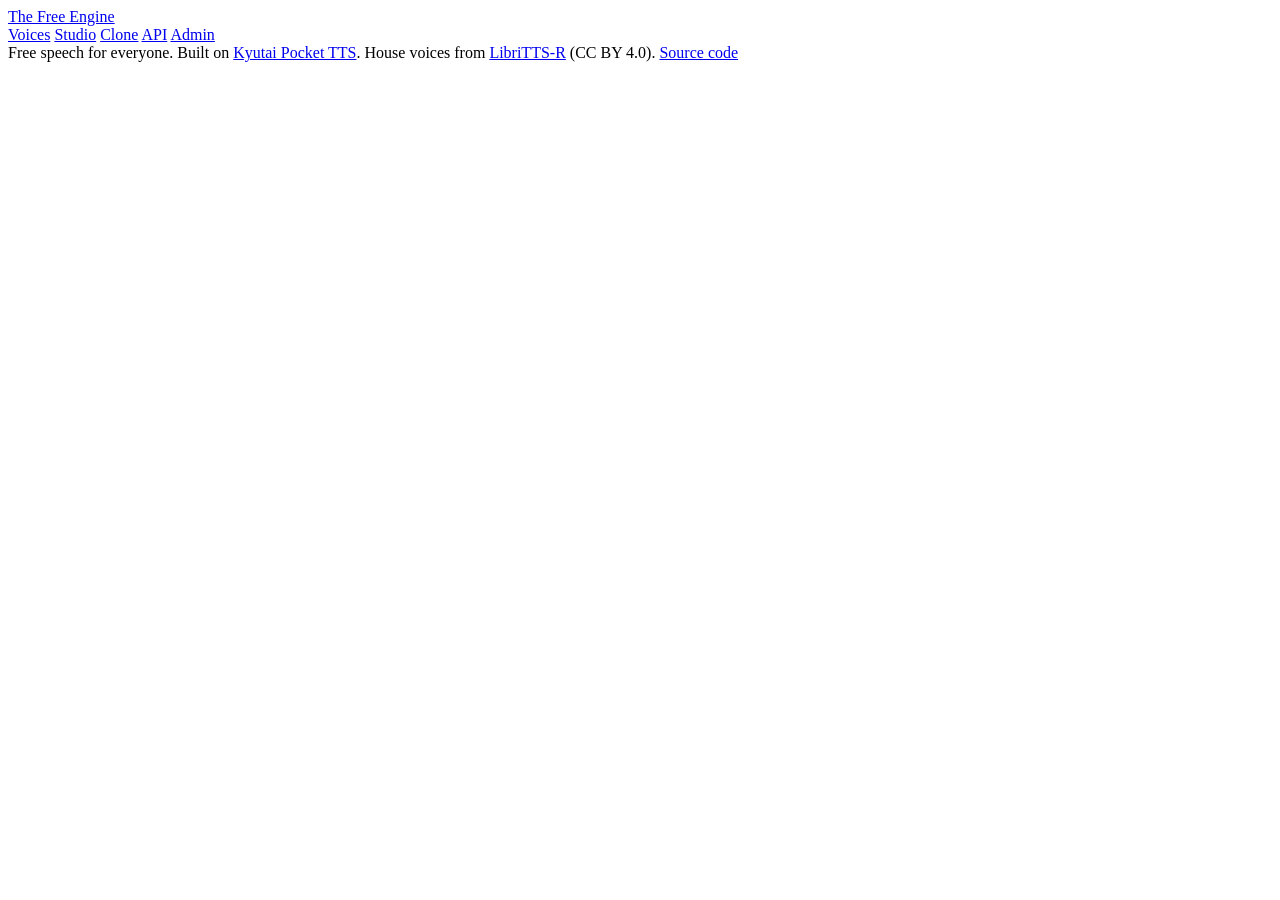
==== web/index.html @ 6ec52f48 "Accounts, email verification, API keys, clone queue, admin; new web app; deploy to freeengine.thinke" ====
<!doctype html>
<html lang="en">
<head>
<meta charset="utf-8">
<meta name="viewport" content="width=device-width, initial-scale=1, viewport-fit=cover">
<title>The Free Engine · Free text-to-speech & voice cloning API</title>
<meta name="description" content="60 natural voices, free voice cloning and a free text-to-speech API. Sign up, get a key, make speech.">
<meta name="theme-color" content="#0a0a12">
<link rel="icon" href="/favicon.svg" type="image/svg+xml">
<link rel="stylesheet" href="/app.css">
</head>
<body>
<div class="bg" aria-hidden="true"><i></i><i></i><i></i></div>
<header class="top">
  <a class="logo" href="#/"><span class="mark" aria-hidden="true"><b></b><b></b><b></b><b></b></span>The Free Engine</a>
  <nav id="nav">
    <a href="#/" data-r="home">Voices</a>
    <a href="#/studio" data-r="studio">Studio</a>
    <a href="#/clone" data-r="clone">Clone</a>
    <a href="#/docs" data-r="docs">API</a>
    <a href="#/admin" data-r="admin" class="hide" id="nav-admin">Admin</a>
  </nav>
  <div class="who" id="who"></div>
</header>
<main id="view" tabindex="-1"></main>
<footer class="foot">
  <span>Free speech for everyone. Built on <a href="https://github.com/kyutai-labs/pocket-tts" rel="noopener">Kyutai Pocket TTS</a>.
  House voices from <a href="https://www.openslr.org/141/" rel="noopener">LibriTTS-R</a> (CC BY 4.0).</span>
  <a href="https://github.com/Thinkelution/TheFreeEngine" rel="noopener">Source code</a>
</footer>

<div class="player" id="player" hidden>
  <button class="pbtn" id="p-play" aria-label="Play or pause"><svg viewBox="0 0 24 24"><path class="i-play" d="M8 5v14l11-7z"/><path class="i-pause" d="M7 5h4v14H7zM13 5h4v14h-4z"/></svg></button>
  <div class="pinfo"><b id="p-title">-</b><small id="p-sub"></small></div>
  <canvas id="p-wave" height="44" aria-label="Waveform, click to seek"></canvas>
  <span class="ptime" id="p-time">0:00</span>
  <a class="pbtn ghost" id="p-dl" aria-label="Download" download><svg viewBox="0 0 24 24"><path d="M12 3v11m0 0l-4-4m4 4l4-4M5 19h14" fill="none" stroke="currentColor" stroke-width="2" stroke-linecap="round"/></svg></a>
  <button class="pbtn ghost" id="p-close" aria-label="Close player"><svg viewBox="0 0 24 24"><path d="M6 6l12 12M18 6L6 18" stroke="currentColor" stroke-width="2" stroke-linecap="round"/></svg></button>
</div>
<div class="toasts" id="toasts" aria-live="polite"></div>
<script src="/app.js" defer></script>
</body>
</html>
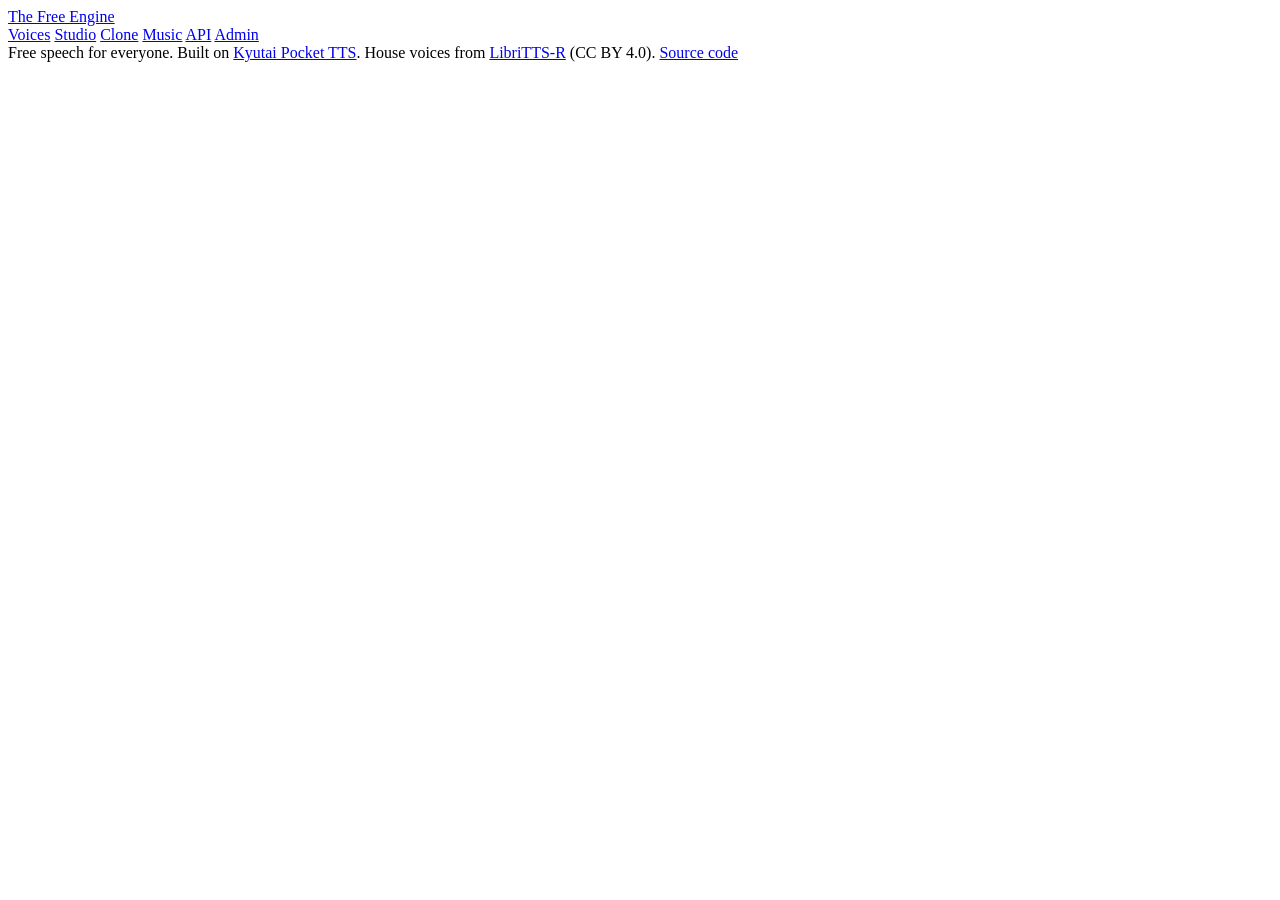
==== commit e74924d5: "1 clone per account, Premium coming soon, music queue (Stable Audio 3 Small), thefreeengine.site, fo" ====
--- a/web/index.html
+++ b/web/index.html
@@ -17,6 +17,7 @@
     <a href="#/" data-r="home">Voices</a>
     <a href="#/studio" data-r="studio">Studio</a>
     <a href="#/clone" data-r="clone">Clone</a>
+    <a href="#/music" data-r="music">Music</a>
     <a href="#/docs" data-r="docs">API</a>
     <a href="#/admin" data-r="admin" class="hide" id="nav-admin">Admin</a>
   </nav>
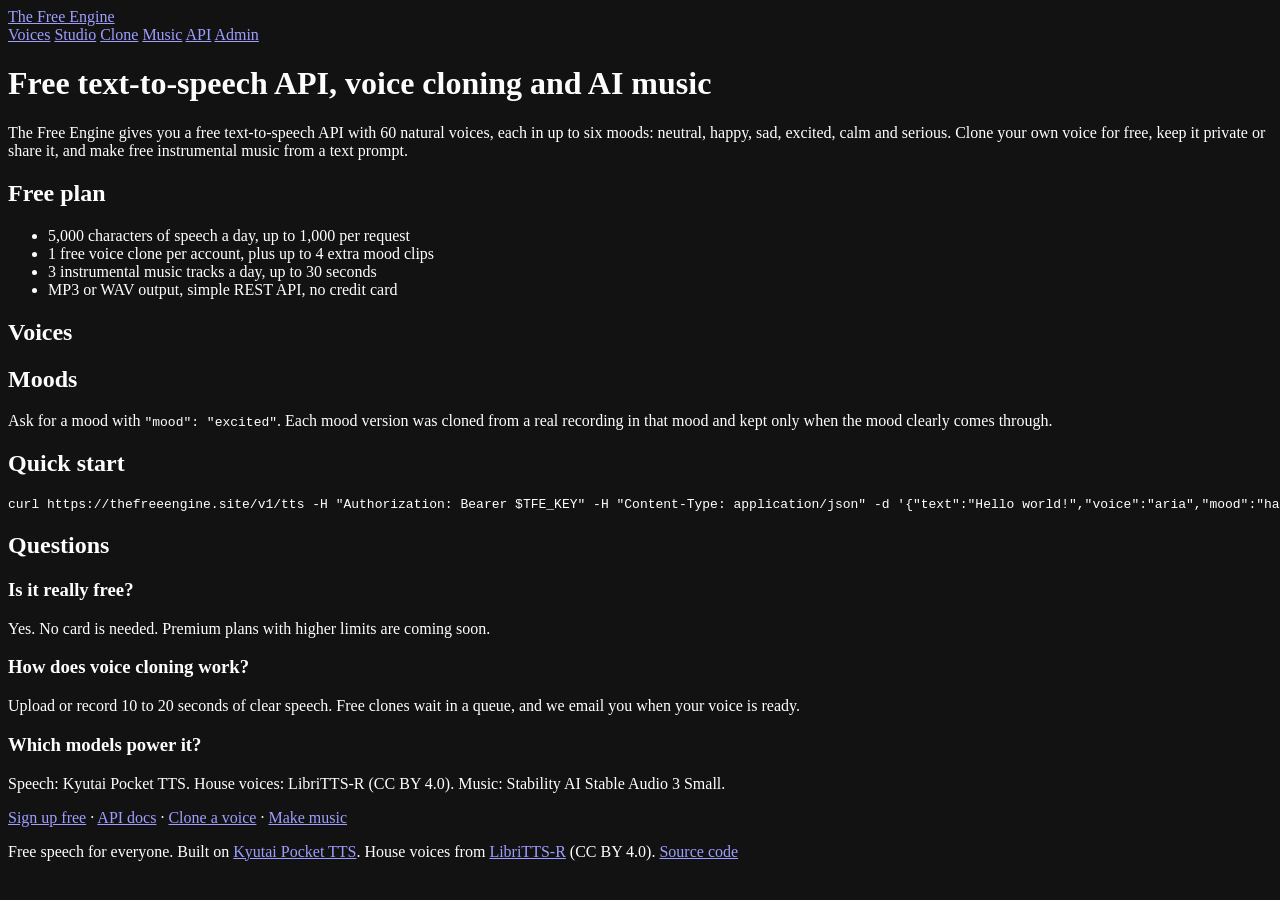
==== commit cab99097: "SEO: meta tags, Open Graph image, JSON-LD, crawlable content, sitemap, robots, www redirect" ====
--- a/web/index.html
+++ b/web/index.html
@@ -3,11 +3,48 @@
 <head>
 <meta charset="utf-8">
 <meta name="viewport" content="width=device-width, initial-scale=1, viewport-fit=cover">
-<title>The Free Engine · Free text-to-speech & voice cloning API</title>
-<meta name="description" content="60 natural voices, free voice cloning and a free text-to-speech API. Sign up, get a key, make speech.">
+<title>Free Text-to-Speech API, Voice Cloning & AI Music | The Free Engine</title>
+<meta name="description" content="Free text-to-speech API with 60 natural voices in 6 moods (happy, sad, excited, calm, serious), free voice cloning and free AI music. Built on open models. No credit card.">
+<meta name="keywords" content="free text to speech, free TTS API, voice cloning free, AI voice generator, emotional TTS, text to speech moods, AI music generator free, open source TTS">
+<meta name="robots" content="index, follow, max-image-preview:large">
+<link rel="canonical" href="https://thefreeengine.site/">
 <meta name="theme-color" content="#0a0a12">
+<meta name="color-scheme" content="dark">
+<meta name="application-name" content="The Free Engine">
+<meta property="og:type" content="website">
+<meta property="og:site_name" content="The Free Engine">
+<meta property="og:url" content="https://thefreeengine.site/">
+<meta property="og:title" content="The Free Engine · Free TTS, voice cloning & music API">
+<meta property="og:description" content="60 natural voices in 6 moods, free voice cloning and free AI music. Sign up, get a key, make speech.">
+<meta property="og:image" content="https://thefreeengine.site/og.png">
+<meta property="og:image:width" content="1200">
+<meta property="og:image:height" content="630">
+<meta property="og:image:alt" content="The Free Engine: free text-to-speech, voice cloning and music API">
+<meta name="twitter:card" content="summary_large_image">
+<meta name="twitter:title" content="The Free Engine · Free TTS, voice cloning & music API">
+<meta name="twitter:description" content="60 natural voices in 6 moods, free voice cloning and free AI music.">
+<meta name="twitter:image" content="https://thefreeengine.site/og.png">
 <link rel="icon" href="/favicon.svg" type="image/svg+xml">
+<link rel="apple-touch-icon" href="/og.png">
+<link rel="sitemap" type="application/xml" href="/sitemap.xml">
 <link rel="stylesheet" href="/app.css">
+<script type="application/ld+json">
+{"@context":"https://schema.org","@graph":[
+ {"@type":"Organization","@id":"https://thefreeengine.site/#org","name":"The Free Engine","url":"https://thefreeengine.site/","logo":"https://thefreeengine.site/og.png","sameAs":["https://github.com/Thinkelution/TheFreeEngine"]},
+ {"@type":"WebSite","@id":"https://thefreeengine.site/#site","url":"https://thefreeengine.site/","name":"The Free Engine","publisher":{"@id":"https://thefreeengine.site/#org"},"inLanguage":"en"},
+ {"@type":"WebApplication","name":"The Free Engine","url":"https://thefreeengine.site/","applicationCategory":"MultimediaApplication","operatingSystem":"Any (web browser, REST API)",
+  "description":"Free text-to-speech API with 60 voices in 6 moods, free voice cloning and free instrumental AI music.",
+  "offers":[{"@type":"Offer","name":"Free","price":"0","priceCurrency":"USD"}],
+  "featureList":["Text-to-speech REST API","60 house voices","Moods: neutral, happy, sad, excited, calm, serious","Free voice cloning","Private or public cloned voices","Instrumental AI music","MP3 and WAV output"],
+  "publisher":{"@id":"https://thefreeengine.site/#org"}},
+ {"@type":"FAQPage","mainEntity":[
+  {"@type":"Question","name":"Is The Free Engine really free?","acceptedAnswer":{"@type":"Answer","text":"Yes. The free plan includes 5,000 characters of speech a day, 1 voice clone per account and 3 music tracks a day. No credit card is needed. Premium plans are coming soon."}},
+  {"@type":"Question","name":"Can I choose the mood of a voice?","acceptedAnswer":{"@type":"Answer","text":"Yes. Many voices come in happy, sad, excited, calm and serious versions as well as neutral. Send \"mood\" in the API request, or pick a mood in the studio."}},
+  {"@type":"Question","name":"How does free voice cloning work?","acceptedAnswer":{"@type":"Answer","text":"Upload or record 10 to 20 seconds of clear speech. Free clones wait in a queue and you get an email when your voice is ready. You can keep it private to your account or share it publicly."}},
+  {"@type":"Question","name":"Can I make music?","acceptedAnswer":{"@type":"Answer","text":"Yes. Describe the sound you want and get a free instrumental track up to 30 seconds. Tracks are queued and you get an email when yours is done."}},
+  {"@type":"Question","name":"Which models does it use?","acceptedAnswer":{"@type":"Answer","text":"Speech uses Kyutai Pocket TTS. House voices are built from LibriTTS-R recordings (CC BY 4.0). Music is powered by Stability AI's Stable Audio 3 Small."}}]}
+]}
+</script>
 </head>
 <body>
 <div class="bg" aria-hidden="true"><i></i><i></i><i></i></div>
@@ -23,7 +60,23 @@
   </nav>
   <div class="who" id="who"></div>
 </header>
-<main id="view" tabindex="-1"></main>
+<main id="view" tabindex="-1"><!--SEO-START--><div class="wrap seo-static">
+  <h1>Free text-to-speech API, voice cloning and AI music</h1>
+  <p>The Free Engine gives you a free text-to-speech API with 60 natural voices, each in up to six moods: neutral, happy, sad, excited, calm and serious. Clone your own voice for free, keep it private or share it, and make free instrumental music from a text prompt.</p>
+  <h2>Free plan</h2>
+  <ul><li>5,000 characters of speech a day, up to 1,000 per request</li><li>1 free voice clone per account, plus up to 4 extra mood clips</li><li>3 instrumental music tracks a day, up to 30 seconds</li><li>MP3 or WAV output, simple REST API, no credit card</li></ul>
+  <h2>Voices</h2>
+  <p><!--SEO-VOICES--></p>
+  <h2>Moods</h2>
+  <p>Ask for a mood with <code>"mood": "excited"</code>. Each mood version was cloned from a real recording in that mood and kept only when the mood clearly comes through.</p>
+  <h2>Quick start</h2>
+  <pre><code>curl https://thefreeengine.site/v1/tts -H "Authorization: Bearer $TFE_KEY" -H "Content-Type: application/json" -d '{"text":"Hello world!","voice":"aria","mood":"happy"}' -o hello.mp3</code></pre>
+  <h2>Questions</h2>
+  <h3>Is it really free?</h3><p>Yes. No card is needed. Premium plans with higher limits are coming soon.</p>
+  <h3>How does voice cloning work?</h3><p>Upload or record 10 to 20 seconds of clear speech. Free clones wait in a queue, and we email you when your voice is ready.</p>
+  <h3>Which models power it?</h3><p>Speech: Kyutai Pocket TTS. House voices: LibriTTS-R (CC BY 4.0). Music: Stability AI Stable Audio 3 Small.</p>
+  <p><a href="#/signup">Sign up free</a> · <a href="#/docs">API docs</a> · <a href="#/clone">Clone a voice</a> · <a href="#/music">Make music</a></p>
+</div><!--SEO-END--></main>
 <footer class="foot">
   <span>Free speech for everyone. Built on <a href="https://github.com/kyutai-labs/pocket-tts" rel="noopener">Kyutai Pocket TTS</a>.
   House voices from <a href="https://www.openslr.org/141/" rel="noopener">LibriTTS-R</a> (CC BY 4.0).</span>
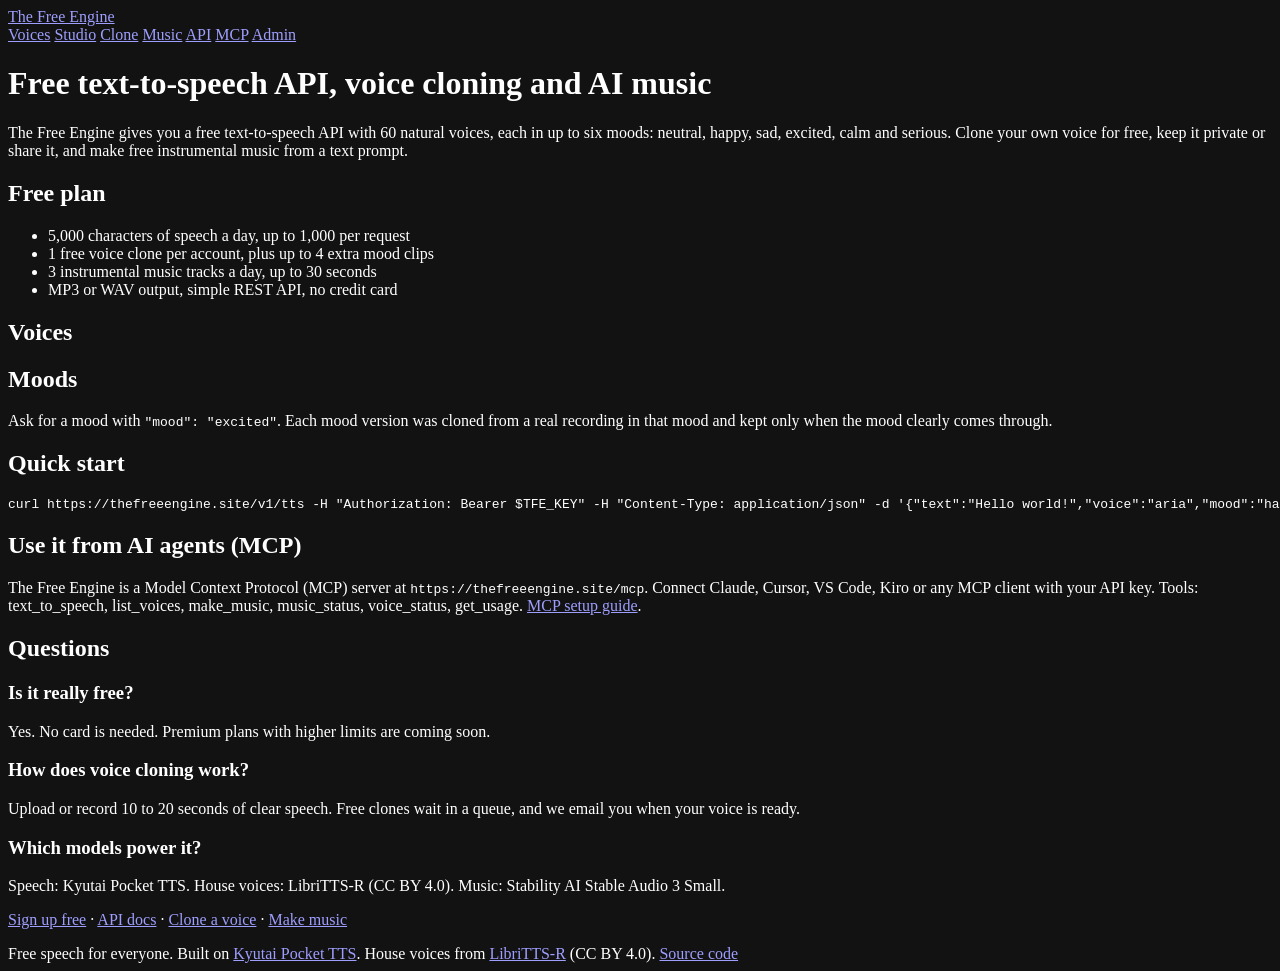
==== commit 8bdf7d0d: "MCP section on landing page and MCP setup guide (#/mcp)" ====
--- a/web/index.html
+++ b/web/index.html
@@ -35,13 +35,14 @@
  {"@type":"WebApplication","name":"The Free Engine","url":"https://thefreeengine.site/","applicationCategory":"MultimediaApplication","operatingSystem":"Any (web browser, REST API)",
   "description":"Free text-to-speech API with 60 voices in 6 moods, free voice cloning and free instrumental AI music.",
   "offers":[{"@type":"Offer","name":"Free","price":"0","priceCurrency":"USD"}],
-  "featureList":["Text-to-speech REST API","60 house voices","Moods: neutral, happy, sad, excited, calm, serious","Free voice cloning","Private or public cloned voices","Instrumental AI music","MP3 and WAV output"],
+  "featureList":["Text-to-speech REST API","MCP server for AI agents","60 house voices","Moods: neutral, happy, sad, excited, calm, serious","Free voice cloning","Private or public cloned voices","Instrumental AI music","MP3 and WAV output"],
   "publisher":{"@id":"https://thefreeengine.site/#org"}},
  {"@type":"FAQPage","mainEntity":[
   {"@type":"Question","name":"Is The Free Engine really free?","acceptedAnswer":{"@type":"Answer","text":"Yes. The free plan includes 5,000 characters of speech a day, 1 voice clone per account and 3 music tracks a day. No credit card is needed. Premium plans are coming soon."}},
   {"@type":"Question","name":"Can I choose the mood of a voice?","acceptedAnswer":{"@type":"Answer","text":"Yes. Many voices come in happy, sad, excited, calm and serious versions as well as neutral. Send \"mood\" in the API request, or pick a mood in the studio."}},
   {"@type":"Question","name":"How does free voice cloning work?","acceptedAnswer":{"@type":"Answer","text":"Upload or record 10 to 20 seconds of clear speech. Free clones wait in a queue and you get an email when your voice is ready. You can keep it private to your account or share it publicly."}},
   {"@type":"Question","name":"Can I make music?","acceptedAnswer":{"@type":"Answer","text":"Yes. Describe the sound you want and get a free instrumental track up to 30 seconds. Tracks are queued and you get an email when yours is done."}},
+  {"@type":"Question","name":"Can I use it from an AI agent?","acceptedAnswer":{"@type":"Answer","text":"Yes. The Free Engine is an MCP server at https://thefreeengine.site/mcp. Add it to Claude, Cursor, VS Code, Kiro or any MCP client with your free API key, then ask the agent to speak text in any voice and mood or make music."}},
   {"@type":"Question","name":"Which models does it use?","acceptedAnswer":{"@type":"Answer","text":"Speech uses Kyutai Pocket TTS. House voices are built from LibriTTS-R recordings (CC BY 4.0). Music is powered by Stability AI's Stable Audio 3 Small."}}]}
 ]}
 </script>
@@ -56,6 +57,7 @@
     <a href="#/clone" data-r="clone">Clone</a>
     <a href="#/music" data-r="music">Music</a>
     <a href="#/docs" data-r="docs">API</a>
+    <a href="#/mcp" data-r="mcp">MCP</a>
     <a href="#/admin" data-r="admin" class="hide" id="nav-admin">Admin</a>
   </nav>
   <div class="who" id="who"></div>
@@ -71,6 +73,8 @@
   <p>Ask for a mood with <code>"mood": "excited"</code>. Each mood version was cloned from a real recording in that mood and kept only when the mood clearly comes through.</p>
   <h2>Quick start</h2>
   <pre><code>curl https://thefreeengine.site/v1/tts -H "Authorization: Bearer $TFE_KEY" -H "Content-Type: application/json" -d '{"text":"Hello world!","voice":"aria","mood":"happy"}' -o hello.mp3</code></pre>
+  <h2>Use it from AI agents (MCP)</h2>
+  <p>The Free Engine is a Model Context Protocol (MCP) server at <code>https://thefreeengine.site/mcp</code>. Connect Claude, Cursor, VS Code, Kiro or any MCP client with your API key. Tools: text_to_speech, list_voices, make_music, music_status, voice_status, get_usage. <a href="#/mcp">MCP setup guide</a>.</p>
   <h2>Questions</h2>
   <h3>Is it really free?</h3><p>Yes. No card is needed. Premium plans with higher limits are coming soon.</p>
   <h3>How does voice cloning work?</h3><p>Upload or record 10 to 20 seconds of clear speech. Free clones wait in a queue, and we email you when your voice is ready.</p>
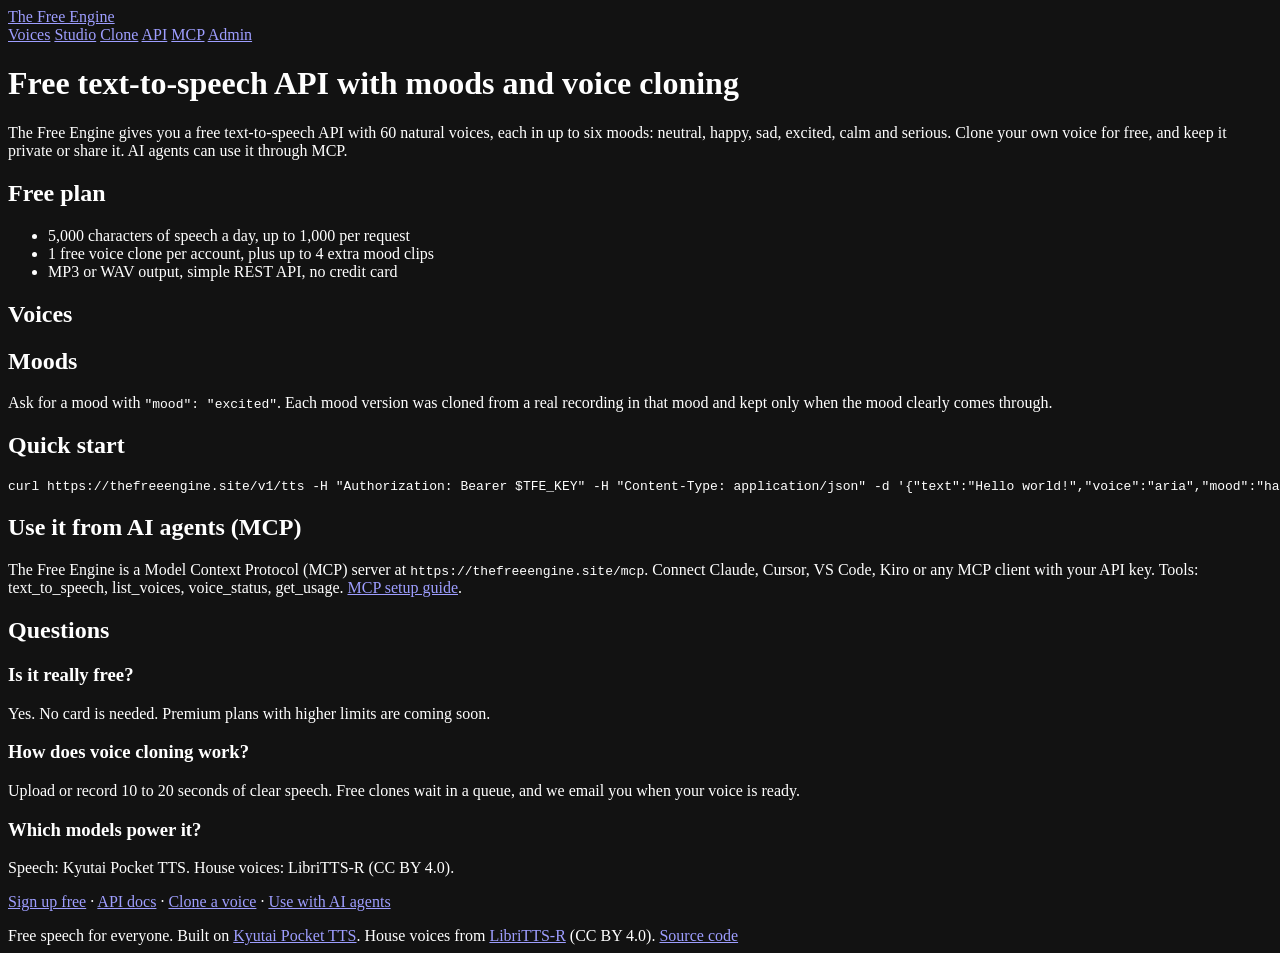
==== commit 7e7b3944: "Pause music: hide it on the site, API and MCP (TFE_MUSIC_ENABLED), stop the music worker on deploy; " ====
--- a/web/index.html
+++ b/web/index.html
@@ -3,9 +3,9 @@
 <head>
 <meta charset="utf-8">
 <meta name="viewport" content="width=device-width, initial-scale=1, viewport-fit=cover">
-<title>Free Text-to-Speech API, Voice Cloning & AI Music | The Free Engine</title>
-<meta name="description" content="Free text-to-speech API with 60 natural voices in 6 moods (happy, sad, excited, calm, serious), free voice cloning and free AI music. Built on open models. No credit card.">
-<meta name="keywords" content="free text to speech, free TTS API, voice cloning free, AI voice generator, emotional TTS, text to speech moods, AI music generator free, open source TTS">
+<title>Free Text-to-Speech API with Moods & Voice Cloning | The Free Engine</title>
+<meta name="description" content="Free text-to-speech API with 60 natural voices in 6 moods (happy, sad, excited, calm, serious), free voice cloning and an MCP server for AI agents. Built on open models. No credit card.">
+<meta name="keywords" content="free text to speech, free TTS API, voice cloning free, AI voice generator, emotional TTS, text to speech moods, MCP text to speech, open source TTS">
 <meta name="robots" content="index, follow, max-image-preview:large">
 <link rel="canonical" href="https://thefreeengine.site/">
 <meta name="theme-color" content="#0a0a12">
@@ -14,15 +14,15 @@
 <meta property="og:type" content="website">
 <meta property="og:site_name" content="The Free Engine">
 <meta property="og:url" content="https://thefreeengine.site/">
-<meta property="og:title" content="The Free Engine · Free TTS, voice cloning & music API">
-<meta property="og:description" content="60 natural voices in 6 moods, free voice cloning and free AI music. Sign up, get a key, make speech.">
+<meta property="og:title" content="The Free Engine · Free TTS & voice cloning API">
+<meta property="og:description" content="60 natural voices in 6 moods and free voice cloning. Sign up, get a key, make speech.">
 <meta property="og:image" content="https://thefreeengine.site/og.png">
 <meta property="og:image:width" content="1200">
 <meta property="og:image:height" content="630">
-<meta property="og:image:alt" content="The Free Engine: free text-to-speech, voice cloning and music API">
+<meta property="og:image:alt" content="The Free Engine: free text-to-speech and voice cloning API">
 <meta name="twitter:card" content="summary_large_image">
-<meta name="twitter:title" content="The Free Engine · Free TTS, voice cloning & music API">
-<meta name="twitter:description" content="60 natural voices in 6 moods, free voice cloning and free AI music.">
+<meta name="twitter:title" content="The Free Engine · Free TTS & voice cloning API">
+<meta name="twitter:description" content="60 natural voices in 6 moods and free voice cloning.">
 <meta name="twitter:image" content="https://thefreeengine.site/og.png">
 <link rel="icon" href="/favicon.svg" type="image/svg+xml">
 <link rel="apple-touch-icon" href="/og.png">
@@ -33,17 +33,16 @@
  {"@type":"Organization","@id":"https://thefreeengine.site/#org","name":"The Free Engine","url":"https://thefreeengine.site/","logo":"https://thefreeengine.site/og.png","sameAs":["https://github.com/Thinkelution/TheFreeEngine"]},
  {"@type":"WebSite","@id":"https://thefreeengine.site/#site","url":"https://thefreeengine.site/","name":"The Free Engine","publisher":{"@id":"https://thefreeengine.site/#org"},"inLanguage":"en"},
  {"@type":"WebApplication","name":"The Free Engine","url":"https://thefreeengine.site/","applicationCategory":"MultimediaApplication","operatingSystem":"Any (web browser, REST API)",
-  "description":"Free text-to-speech API with 60 voices in 6 moods, free voice cloning and free instrumental AI music.",
+  "description":"Free text-to-speech API with 60 voices in 6 moods, free voice cloning and an MCP server for AI agents.",
   "offers":[{"@type":"Offer","name":"Free","price":"0","priceCurrency":"USD"}],
-  "featureList":["Text-to-speech REST API","MCP server for AI agents","60 house voices","Moods: neutral, happy, sad, excited, calm, serious","Free voice cloning","Private or public cloned voices","Instrumental AI music","MP3 and WAV output"],
+  "featureList":["Text-to-speech REST API","MCP server for AI agents","60 house voices","Moods: neutral, happy, sad, excited, calm, serious","Free voice cloning","Private or public cloned voices","MP3 and WAV output"],
   "publisher":{"@id":"https://thefreeengine.site/#org"}},
  {"@type":"FAQPage","mainEntity":[
-  {"@type":"Question","name":"Is The Free Engine really free?","acceptedAnswer":{"@type":"Answer","text":"Yes. The free plan includes 5,000 characters of speech a day, 1 voice clone per account and 3 music tracks a day. No credit card is needed. Premium plans are coming soon."}},
+  {"@type":"Question","name":"Is The Free Engine really free?","acceptedAnswer":{"@type":"Answer","text":"Yes. The free plan includes 5,000 characters of speech a day and 1 voice clone per account. No credit card is needed. Premium plans are coming soon."}},
   {"@type":"Question","name":"Can I choose the mood of a voice?","acceptedAnswer":{"@type":"Answer","text":"Yes. Many voices come in happy, sad, excited, calm and serious versions as well as neutral. Send \"mood\" in the API request, or pick a mood in the studio."}},
   {"@type":"Question","name":"How does free voice cloning work?","acceptedAnswer":{"@type":"Answer","text":"Upload or record 10 to 20 seconds of clear speech. Free clones wait in a queue and you get an email when your voice is ready. You can keep it private to your account or share it publicly."}},
-  {"@type":"Question","name":"Can I make music?","acceptedAnswer":{"@type":"Answer","text":"Yes. Describe the sound you want and get a free instrumental track up to 30 seconds. Tracks are queued and you get an email when yours is done."}},
-  {"@type":"Question","name":"Can I use it from an AI agent?","acceptedAnswer":{"@type":"Answer","text":"Yes. The Free Engine is an MCP server at https://thefreeengine.site/mcp. Add it to Claude, Cursor, VS Code, Kiro or any MCP client with your free API key, then ask the agent to speak text in any voice and mood or make music."}},
-  {"@type":"Question","name":"Which models does it use?","acceptedAnswer":{"@type":"Answer","text":"Speech uses Kyutai Pocket TTS. House voices are built from LibriTTS-R recordings (CC BY 4.0). Music is powered by Stability AI's Stable Audio 3 Small."}}]}
+  {"@type":"Question","name":"Can I use it from an AI agent?","acceptedAnswer":{"@type":"Answer","text":"Yes. The Free Engine is an MCP server at https://thefreeengine.site/mcp. Add it to Claude, Cursor, VS Code, Kiro or any MCP client with your free API key, then ask the agent to speak text in any voice and mood."}},
+  {"@type":"Question","name":"Which models does it use?","acceptedAnswer":{"@type":"Answer","text":"Speech uses Kyutai Pocket TTS. House voices are built from LibriTTS-R recordings (CC BY 4.0)."}}]}
 ]}
 </script>
 </head>
@@ -55,18 +54,17 @@
     <a href="#/" data-r="home">Voices</a>
     <a href="#/studio" data-r="studio">Studio</a>
     <a href="#/clone" data-r="clone">Clone</a>
-    <a href="#/music" data-r="music">Music</a>
     <a href="#/docs" data-r="docs">API</a>
     <a href="#/mcp" data-r="mcp">MCP</a>
     <a href="#/admin" data-r="admin" class="hide" id="nav-admin">Admin</a>
   </nav>
   <div class="who" id="who"></div>
 </header>
-<main id="view" tabindex="-1"><!--SEO-START--><div class="wrap seo-static">
-  <h1>Free text-to-speech API, voice cloning and AI music</h1>
-  <p>The Free Engine gives you a free text-to-speech API with 60 natural voices, each in up to six moods: neutral, happy, sad, excited, calm and serious. Clone your own voice for free, keep it private or share it, and make free instrumental music from a text prompt.</p>
+<main id="view" tabindex="-1"><div class="boot" aria-hidden="true"><span class="mark"><b></b><b></b><b></b><b></b></span></div><!--SEO-START--><div class="wrap seo-static">
+  <h1>Free text-to-speech API with moods and voice cloning</h1>
+  <p>The Free Engine gives you a free text-to-speech API with 60 natural voices, each in up to six moods: neutral, happy, sad, excited, calm and serious. Clone your own voice for free, and keep it private or share it. AI agents can use it through MCP.</p>
   <h2>Free plan</h2>
-  <ul><li>5,000 characters of speech a day, up to 1,000 per request</li><li>1 free voice clone per account, plus up to 4 extra mood clips</li><li>3 instrumental music tracks a day, up to 30 seconds</li><li>MP3 or WAV output, simple REST API, no credit card</li></ul>
+  <ul><li>5,000 characters of speech a day, up to 1,000 per request</li><li>1 free voice clone per account, plus up to 4 extra mood clips</li><li>MP3 or WAV output, simple REST API, no credit card</li></ul>
   <h2>Voices</h2>
   <p><!--SEO-VOICES--></p>
   <h2>Moods</h2>
@@ -74,12 +72,12 @@
   <h2>Quick start</h2>
   <pre><code>curl https://thefreeengine.site/v1/tts -H "Authorization: Bearer $TFE_KEY" -H "Content-Type: application/json" -d '{"text":"Hello world!","voice":"aria","mood":"happy"}' -o hello.mp3</code></pre>
   <h2>Use it from AI agents (MCP)</h2>
-  <p>The Free Engine is a Model Context Protocol (MCP) server at <code>https://thefreeengine.site/mcp</code>. Connect Claude, Cursor, VS Code, Kiro or any MCP client with your API key. Tools: text_to_speech, list_voices, make_music, music_status, voice_status, get_usage. <a href="#/mcp">MCP setup guide</a>.</p>
+  <p>The Free Engine is a Model Context Protocol (MCP) server at <code>https://thefreeengine.site/mcp</code>. Connect Claude, Cursor, VS Code, Kiro or any MCP client with your API key. Tools: text_to_speech, list_voices, voice_status, get_usage. <a href="#/mcp">MCP setup guide</a>.</p>
   <h2>Questions</h2>
   <h3>Is it really free?</h3><p>Yes. No card is needed. Premium plans with higher limits are coming soon.</p>
   <h3>How does voice cloning work?</h3><p>Upload or record 10 to 20 seconds of clear speech. Free clones wait in a queue, and we email you when your voice is ready.</p>
-  <h3>Which models power it?</h3><p>Speech: Kyutai Pocket TTS. House voices: LibriTTS-R (CC BY 4.0). Music: Stability AI Stable Audio 3 Small.</p>
-  <p><a href="#/signup">Sign up free</a> · <a href="#/docs">API docs</a> · <a href="#/clone">Clone a voice</a> · <a href="#/music">Make music</a></p>
+  <h3>Which models power it?</h3><p>Speech: Kyutai Pocket TTS. House voices: LibriTTS-R (CC BY 4.0).</p>
+  <p><a href="#/signup">Sign up free</a> · <a href="#/docs">API docs</a> · <a href="#/clone">Clone a voice</a> · <a href="#/mcp">Use with AI agents</a></p>
 </div><!--SEO-END--></main>
 <footer class="foot">
   <span>Free speech for everyone. Built on <a href="https://github.com/kyutai-labs/pocket-tts" rel="noopener">Kyutai Pocket TTS</a>.
